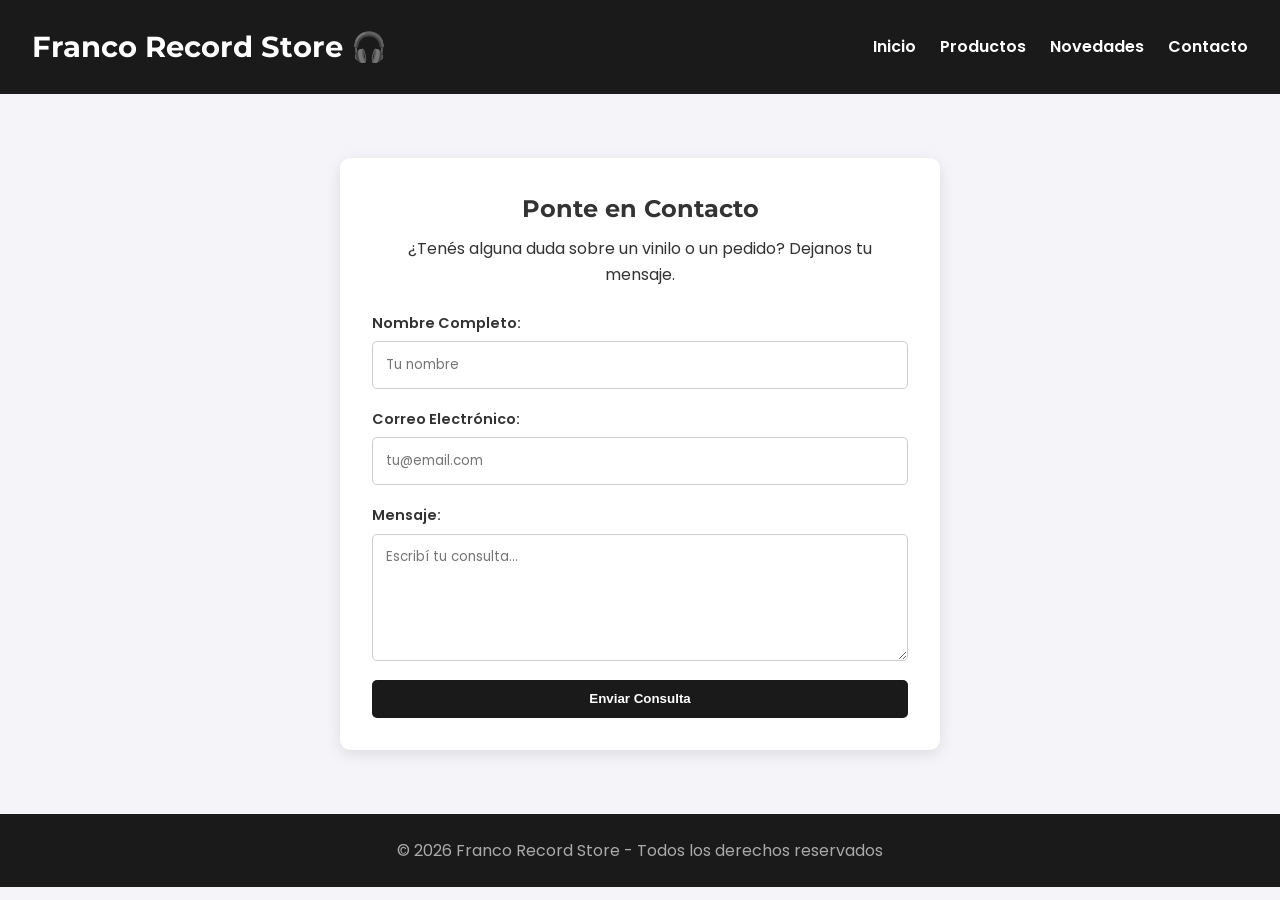
==== pages/contacto.html @ 135f7311 "Primera pre-entrega: estructura HTML, CSS, assets y README" ====
<!DOCTYPE html>
<html lang="es">
<head>
    <meta charset="UTF-8">
    <meta name="viewport" content="width=device-width, initial-scale=1.0">
    <title>Contacto - Franco Record Store</title>
    <link rel="preconnect" href="https://fonts.googleapis.com">
    <link rel="preconnect" href="https://fonts.gstatic.com" crossorigin>
    <link href="https://fonts.googleapis.com/css2?family=Montserrat:wght@400;600;700&family=Poppins:wght@300;400;600&display=swap" rel="stylesheet">
    <!-- Vinculamos al CSS subiendo un nivel con ../ -->
    <link rel="stylesheet" href="../css/styles.css">
</head>
<body>

    <header>
        <div class="logo-container">
            <h1>Franco Record Store 🎧</h1>
        </div>
        <nav>
            <ul>
                <li><a href="../index.html">Inicio</a></li>
                <li><a href="../index.html#productos">Productos</a></li>
                <li><a href="../index.html#multimedia">Novedades</a></li>
                <li><a href="contacto.html">Contacto</a></li>
            </ul>
        </nav>
    </header>

    <main class="contacto-container">
        <h2>Ponte en Contacto</h2>
        <p>¿Tenés alguna duda sobre un vinilo o un pedido? Dejanos tu mensaje.</p>

        <form action="https://formspree.io/f/xknkyoky" method="POST" class="contacto-form">
            <div class="form-group">
                <label for="nombre">Nombre Completo:</label>
                <input type="text" id="nombre" name="nombre" placeholder="Tu nombre" required>
            </div>

            <div class="form-group">
                <label for="email">Correo Electrónico:</label>
                <input type="email" id="email" name="email" placeholder="tu@email.com" required>
            </div>

            <div class="form-group">
                <label for="mensaje">Mensaje:</label>
                <textarea id="mensaje" name="mensaje" rows="5" placeholder="Escribí tu consulta..." required></textarea>
            </div>

            <button type="submit" class="btn-comprar">Enviar Consulta</button>
        </form>
    </main>

    <footer>
        <p>&copy; 2026 Franco Record Store - Todos los derechos reservados</p>
    </footer>

</body>
</html>
---- css/styles.css ----
/* ==========================================
   ESTILOS GENERALES
   ========================================== */
* {
    margin: 0;
    padding: 0;
    box-sizing: border-box;
}

body {
    font-family: 'Poppins', sans-serif;
    background-color: #f4f4f9;
    color: #333;
    line-height: 1.6;
}

/* ==========================================
   HEADER Y NAVEGACIÓN
   ========================================== */
header {
    background-color: #1a1a1a;
    color: #fff;
    padding: 1.5rem 2rem;
    display: flex;
    justify-content: space-between;
    align-items: center;
    flex-wrap: wrap;
}

header h1 {
    font-family: 'Montserrat', sans-serif;
    font-size: 1.8rem;
}

nav ul {
    display: flex;
    list-style: none;
    gap: 1.5rem;
}

nav a {
    color: #fff;
    text-decoration: none;
    font-weight: 600;
    transition: color 0.3s ease;
}

nav a:hover {
    color: #ff6b6b;
}

/* BANNER HERO */
.hero-banner {
    background: linear-gradient(rgba(0, 0, 0, 0.6), rgba(0, 0, 0, 0.6)), url('https://images.unsplash.com/photo-1511671782779-c97d3d27a1d4?auto=format&fit=crop&w=1200&q=80');
    background-size: cover;
    background-position: center;
    color: #fff;
    text-align: center;
    padding: 4rem 1rem;
}

.hero-banner h2 {
    font-size: 2.5rem;
    margin-bottom: 0.5rem;
}

/* ==========================================
   SECCIÓN PRODUCTOS (AQUÍ SE EMPAREJAN LAS IMÁGENES)
   ========================================== */
.productos-seccion {
    max-width: 1200px;
    margin: 3rem auto;
    padding: 0 1rem;
}

.productos-seccion h2 {
    text-align: center;
    margin-bottom: 2rem;
    font-family: 'Montserrat', sans-serif;
    color: #222;
}

.productos-container {
    display: grid;
    grid-template-columns: repeat(auto-fit, minmax(240px, 1fr));
    gap: 2rem;
}

.disco-card {
    background-color: #fff;
    border-radius: 10px;
    box-shadow: 0 4px 12px rgba(0, 0, 0, 0.1);
    padding: 1.2rem;
    text-align: center;
    display: flex;
    flex-direction: column;
    justify-content: space-between;
    transition: transform 0.3s ease, box-shadow 0.3s ease;
}

.disco-card:hover {
    transform: translateY(-5px);
    box-shadow: 0 8px 20px rgba(0, 0, 0, 0.15);
}

/* CON ESTO TODAS LAS IMÁGENES QUEDAN EXACTAMENTE IGUALES */
.disco-card img {
    width: 100%;
    height: 240px;
    object-fit: cover;
    border-radius: 8px;
    margin-bottom: 1rem;
}

.disco-card h3 {
    font-size: 1.2rem;
    color: #111;
}

.disco-card .artista {
    color: #666;
    font-size: 0.95rem;
    margin-bottom: 0.5rem;
}

.disco-card .precio {
    font-size: 1.3rem;
    font-weight: 700;
    color: #e63946;
    margin-bottom: 1rem;
}

.btn-comprar {
    background-color: #1a1a1a;
    color: #fff;
    border: none;
    padding: 0.7rem 1.2rem;
    border-radius: 5px;
    font-weight: 600;
    cursor: pointer;
    transition: background-color 0.3s ease;
}

.btn-comprar:hover {
    background-color: #e63946;
}

/* ==========================================
   MULTIMEDIA Y RESEÑAS
   ========================================== */
.multimedia-seccion, .reseñas-seccion {
    max-width: 1200px;
    margin: 3rem auto;
    padding: 0 1rem;
    text-align: center;
}

.video-container {
    margin-top: 1.5rem;
    position: relative;
    padding-bottom: 56.25%;
    height: 0;
    overflow: hidden;
    max-width: 100%;
    border-radius: 10px;
}

.video-container iframe {
    position: absolute;
    top: 0;
    left: 0;
    width: 100%;
    height: 100%;
}

.reseñas-grid {
    display: grid;
    grid-template-columns: repeat(auto-fit, minmax(220px, 1fr));
    gap: 1.5rem;
    margin-top: 1.5rem;
}

.reseña-card {
    background-color: #fff;
    padding: 1.5rem;
    border-radius: 8px;
    box-shadow: 0 2px 8px rgba(0, 0, 0, 0.08);
    font-style: italic;
}

.reseña-card .cliente {
    font-style: normal;
    font-weight: 600;
    margin-top: 0.8rem;
    color: #e63946;
}

/* FOOTER */
footer {
    background-color: #1a1a1a;
    color: #aaa;
    text-align: center;
    padding: 1.5rem;
    margin-top: 3rem;
} /* ==========================================
   ESTILOS PÁGINA DE CONTACTO
   ========================================== */
.contacto-container {
    max-width: 600px;
    margin: 4rem auto;
    padding: 2rem;
    background-color: #fff;
    border-radius: 10px;
    box-shadow: 0 4px 15px rgba(0,0,0,0.1);
    text-align: center;
}

.contacto-container h2 {
    font-family: 'Montserrat', sans-serif;
    margin-bottom: 0.5rem;
}

.contacto-form {
    display: flex;
    flex-direction: column;
    gap: 1.2rem;
    margin-top: 1.5rem;
    text-align: left;
}

.form-group {
    display: flex;
    flex-direction: column;
    gap: 0.4rem;
}

.form-group label {
    font-weight: 600;
    font-size: 0.9rem;
}

.form-group input,
.form-group textarea {
    padding: 0.8rem;
    border: 1px solid #ccc;
    border-radius: 5px;
    font-family: inherit;
}

.form-group input:focus,
.form-group textarea:focus {
    outline: none;
    border-color: #e63946;
}
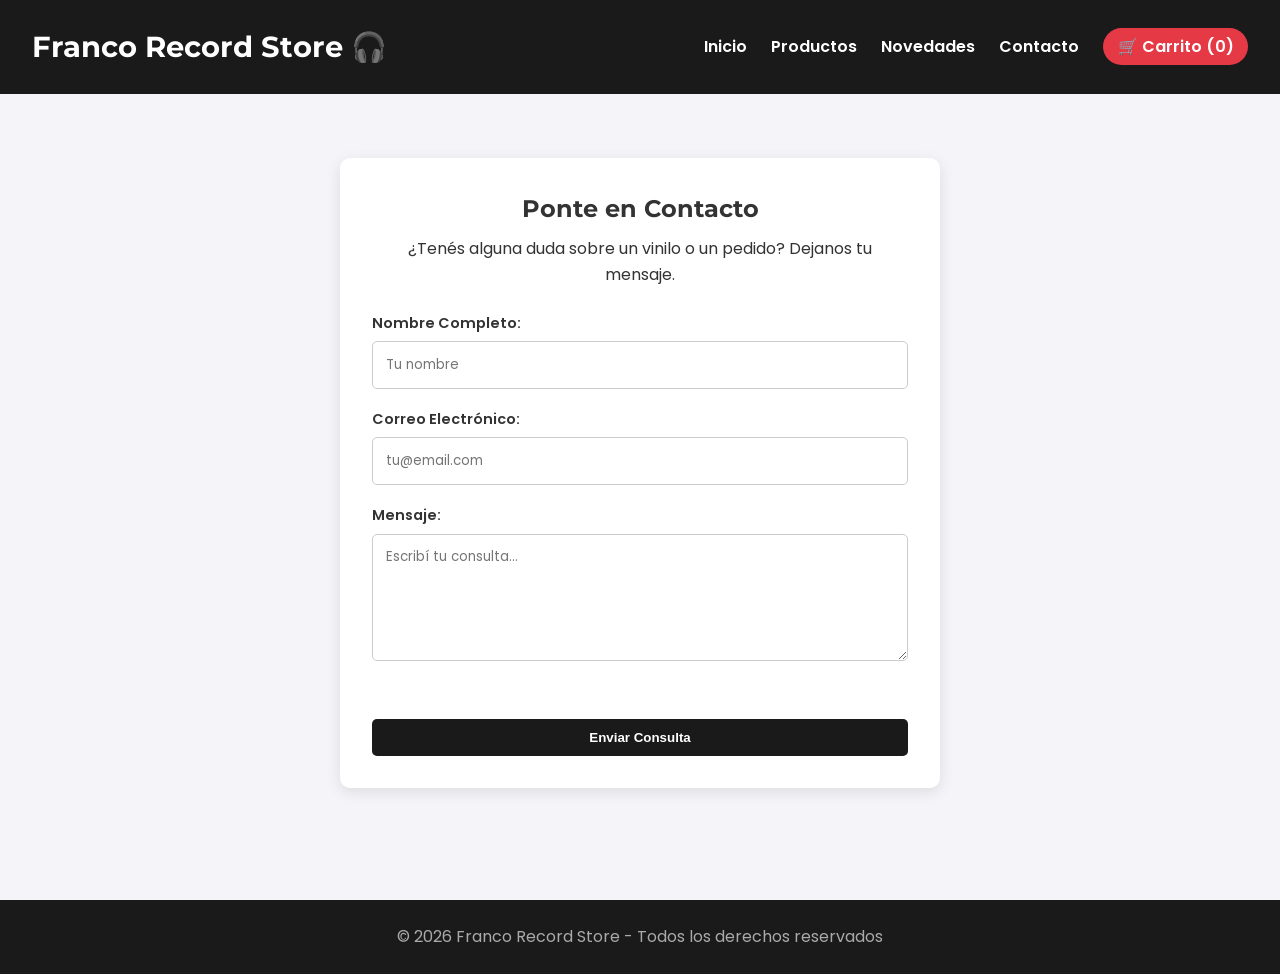
==== commit 043611d3: "Entrega final: catalogo dinamico JSON, carrito con localStorage y validacion" ====
--- a/pages/contacto.html
+++ b/pages/contacto.html
@@ -3,25 +3,30 @@
 <head>
     <meta charset="UTF-8">
     <meta name="viewport" content="width=device-width, initial-scale=1.0">
+    <meta name="description" content="Contacta con Franco Record Store para consultas sobre stock de vinilos, envíos o pedidos especiales.">
     <title>Contacto - Franco Record Store</title>
     <link rel="preconnect" href="https://fonts.googleapis.com">
     <link rel="preconnect" href="https://fonts.gstatic.com" crossorigin>
     <link href="https://fonts.googleapis.com/css2?family=Montserrat:wght@400;600;700&family=Poppins:wght@300;400;600&display=swap" rel="stylesheet">
-    <!-- Vinculamos al CSS subiendo un nivel con ../ -->
     <link rel="stylesheet" href="../css/styles.css">
 </head>
 <body>
 
     <header>
         <div class="logo-container">
-            <h1>Franco Record Store 🎧</h1>
+            <h1><a href="../index.html" class="logo-link">Franco Record Store 🎧</a></h1>
         </div>
-        <nav>
+        <nav aria-label="Navegación principal">
             <ul>
                 <li><a href="../index.html">Inicio</a></li>
                 <li><a href="../index.html#productos">Productos</a></li>
                 <li><a href="../index.html#multimedia">Novedades</a></li>
                 <li><a href="contacto.html">Contacto</a></li>
+                <li>
+                    <a href="carrito.html" class="nav-carrito" aria-label="Ver carrito de compras">
+                        🛒 Carrito (<span id="contador-carrito">0</span>)
+                    </a>
+                </li>
             </ul>
         </nav>
     </header>
@@ -30,7 +35,7 @@
         <h2>Ponte en Contacto</h2>
         <p>¿Tenés alguna duda sobre un vinilo o un pedido? Dejanos tu mensaje.</p>
 
-        <form action="https://formspree.io/f/xknkyoky" method="POST" class="contacto-form">
+        <form id="contacto-form" action="https://formspree.io/f/xknkyoky" method="POST" class="contacto-form" novalidate>
             <div class="form-group">
                 <label for="nombre">Nombre Completo:</label>
                 <input type="text" id="nombre" name="nombre" placeholder="Tu nombre" required>
@@ -46,6 +51,8 @@
                 <textarea id="mensaje" name="mensaje" rows="5" placeholder="Escribí tu consulta..." required></textarea>
             </div>
 
+            <p id="form-feedback" class="form-feedback" aria-live="polite"></p>
+
             <button type="submit" class="btn-comprar">Enviar Consulta</button>
         </form>
     </main>
@@ -54,5 +61,6 @@
         <p>&copy; 2026 Franco Record Store - Todos los derechos reservados</p>
     </footer>
 
+    <script type="module" src="../js/contacto.js"></script>
 </body>
 </html>
--- a/css/styles.css
+++ b/css/styles.css
@@ -12,6 +12,13 @@
     background-color: #f4f4f9;
     color: #333;
     line-height: 1.6;
+    min-height: 100vh;
+    display: flex;
+    flex-direction: column;
+}
+
+main {
+    flex: 1;
 }
 
 /* ==========================================
@@ -25,6 +32,7 @@
     justify-content: space-between;
     align-items: center;
     flex-wrap: wrap;
+    gap: 1rem;
 }
 
 header h1 {
@@ -32,10 +40,17 @@
     font-size: 1.8rem;
 }
 
+.logo-link {
+    color: #fff;
+    text-decoration: none;
+}
+
 nav ul {
     display: flex;
     list-style: none;
     gap: 1.5rem;
+    align-items: center;
+    flex-wrap: wrap;
 }
 
 nav a {
@@ -45,8 +60,21 @@
     transition: color 0.3s ease;
 }
 
-nav a:hover {
+nav a:hover,
+nav a:focus {
     color: #ff6b6b;
+}
+
+.nav-carrito {
+    background-color: #e63946;
+    padding: 0.45rem 0.9rem;
+    border-radius: 20px;
+    color: #fff !important;
+    transition: background-color 0.3s ease;
+}
+
+.nav-carrito:hover {
+    background-color: #c92a37;
 }
 
 /* BANNER HERO */
@@ -65,7 +93,7 @@
 }
 
 /* ==========================================
-   SECCIÓN PRODUCTOS (AQUÍ SE EMPAREJAN LAS IMÁGENES)
+   SECCIÓN PRODUCTOS
    ========================================== */
 .productos-seccion {
     max-width: 1200px;
@@ -103,7 +131,6 @@
     box-shadow: 0 8px 20px rgba(0, 0, 0, 0.15);
 }
 
-/* CON ESTO TODAS LAS IMÁGENES QUEDAN EXACTAMENTE IGUALES */
 .disco-card img {
     width: 100%;
     height: 240px;
@@ -120,6 +147,11 @@
 .disco-card .artista {
     color: #666;
     font-size: 0.95rem;
+}
+
+.disco-card .formato {
+    color: #888;
+    font-size: 0.85rem;
     margin-bottom: 0.5rem;
 }
 
@@ -138,11 +170,29 @@
     border-radius: 5px;
     font-weight: 600;
     cursor: pointer;
+    text-decoration: none;
+    display: inline-block;
     transition: background-color 0.3s ease;
 }
 
-.btn-comprar:hover {
+.btn-comprar:hover,
+.btn-comprar:focus {
     background-color: #e63946;
+}
+
+.btn-secundario {
+    background-color: #6c757d;
+    color: #fff;
+    border: none;
+    padding: 0.7rem 1.2rem;
+    border-radius: 5px;
+    font-weight: 600;
+    cursor: pointer;
+    transition: background-color 0.3s ease;
+}
+
+.btn-secundario:hover {
+    background-color: #545b62;
 }
 
 /* ==========================================
@@ -195,18 +245,167 @@
     color: #e63946;
 }
 
-/* FOOTER */
-footer {
+/* ==========================================
+   PÁGINA DE CARRITO
+   ========================================== */
+.carrito-seccion {
+    max-width: 1000px;
+    width: 100%;
+    margin: 3rem auto;
+    padding: 0 1rem;
+}
+
+.carrito-seccion h2 {
+    font-family: 'Montserrat', sans-serif;
+    margin-bottom: 1.5rem;
+    text-align: center;
+}
+
+.carrito-container {
+    display: flex;
+    flex-direction: column;
+    gap: 1rem;
+}
+
+.carrito-item {
+    background-color: #fff;
+    border-radius: 10px;
+    padding: 1rem 1.5rem;
+    box-shadow: 0 3px 10px rgba(0, 0, 0, 0.08);
+    display: flex;
+    align-items: center;
+    justify-content: space-between;
+    gap: 1rem;
+    flex-wrap: wrap;
+}
+
+.carrito-item img {
+    width: 75px;
+    height: 75px;
+    object-fit: cover;
+    border-radius: 6px;
+}
+
+.carrito-item-info {
+    flex: 1;
+    min-width: 180px;
+}
+
+.carrito-controles {
+    display: flex;
+    align-items: center;
+    gap: 0.75rem;
+}
+
+.btn-cantidad {
+    width: 32px;
+    height: 32px;
+    border: 1px solid #ccc;
+    background-color: #f4f4f9;
+    border-radius: 5px;
+    font-weight: 700;
+    cursor: pointer;
+}
+
+.btn-cantidad:hover {
     background-color: #1a1a1a;
-    color: #aaa;
-    text-align: center;
+    color: #fff;
+}
+
+.cantidad-valor {
+    font-weight: 600;
+    min-width: 24px;
+    text-align: center;
+}
+
+.carrito-subtotal {
+    text-align: right;
+    min-width: 110px;
+}
+
+.btn-eliminar {
+    background: none;
+    border: none;
+    font-size: 1.2rem;
+    cursor: pointer;
+    padding: 0.4rem;
+}
+
+.carrito-resumen {
+    background-color: #fff;
+    margin-top: 2rem;
     padding: 1.5rem;
-    margin-top: 3rem;
-} /* ==========================================
+    border-radius: 10px;
+    box-shadow: 0 3px 10px rgba(0, 0, 0, 0.08);
+    display: flex;
+    justify-content: space-between;
+    align-items: center;
+    flex-wrap: wrap;
+    gap: 1rem;
+}
+
+.carrito-total {
+    font-size: 1.4rem;
+    font-weight: 700;
+}
+
+.carrito-total span {
+    color: #e63946;
+}
+
+.carrito-acciones-globales {
+    display: flex;
+    gap: 1rem;
+}
+
+.carrito-vacio,
+.compra-exitosa {
+    background-color: #fff;
+    padding: 3rem 1.5rem;
+    border-radius: 10px;
+    text-align: center;
+    box-shadow: 0 3px 10px rgba(0, 0, 0, 0.08);
+}
+
+.carrito-vacio p,
+.compra-exitosa p {
+    margin: 1rem 0 1.5rem;
+}
+
+/* ==========================================
+   NOTIFICACIONES TOAST
+   ========================================== */
+.toast-container {
+    position: fixed;
+    bottom: 20px;
+    right: 20px;
+    z-index: 1000;
+    display: flex;
+    flex-direction: column;
+    gap: 0.5rem;
+}
+
+.toast {
+    background-color: #1a1a1a;
+    color: #fff;
+    padding: 0.85rem 1.2rem;
+    border-radius: 8px;
+    border-left: 4px solid #e63946;
+    box-shadow: 0 4px 12px rgba(0, 0, 0, 0.25);
+    font-size: 0.9rem;
+    transition: opacity 0.3s ease;
+}
+
+.toast-ocultar {
+    opacity: 0;
+}
+
+/* ==========================================
    ESTILOS PÁGINA DE CONTACTO
    ========================================== */
 .contacto-container {
     max-width: 600px;
+    width: 90%;
     margin: 4rem auto;
     padding: 2rem;
     background-color: #fff;
@@ -251,4 +450,65 @@
 .form-group textarea:focus {
     outline: none;
     border-color: #e63946;
+}
+
+.form-feedback {
+    font-size: 0.9rem;
+    font-weight: 600;
+    min-height: 1.2rem;
+}
+
+.form-feedback.error {
+    color: #e63946;
+}
+
+.form-feedback.exito {
+    color: #2a9d8f;
+}
+
+/* FOOTER */
+footer {
+    background-color: #1a1a1a;
+    color: #aaa;
+    text-align: center;
+    padding: 1.5rem;
+    margin-top: 3rem;
+}
+
+/* ==========================================
+   MEDIA QUERIES (RESPONSIVE)
+   ========================================== */
+@media (max-width: 768px) {
+    header {
+        flex-direction: column;
+        text-align: center;
+    }
+
+    nav ul {
+        justify-content: center;
+        gap: 1rem;
+    }
+
+    .hero-banner h2 {
+        font-size: 1.8rem;
+    }
+
+    .carrito-item {
+        justify-content: center;
+        text-align: center;
+    }
+
+    .carrito-subtotal {
+        text-align: center;
+    }
+
+    .carrito-resumen {
+        flex-direction: column;
+        text-align: center;
+    }
+
+    .contacto-container {
+        margin: 2rem auto;
+        padding: 1.5rem;
+    }
 }
